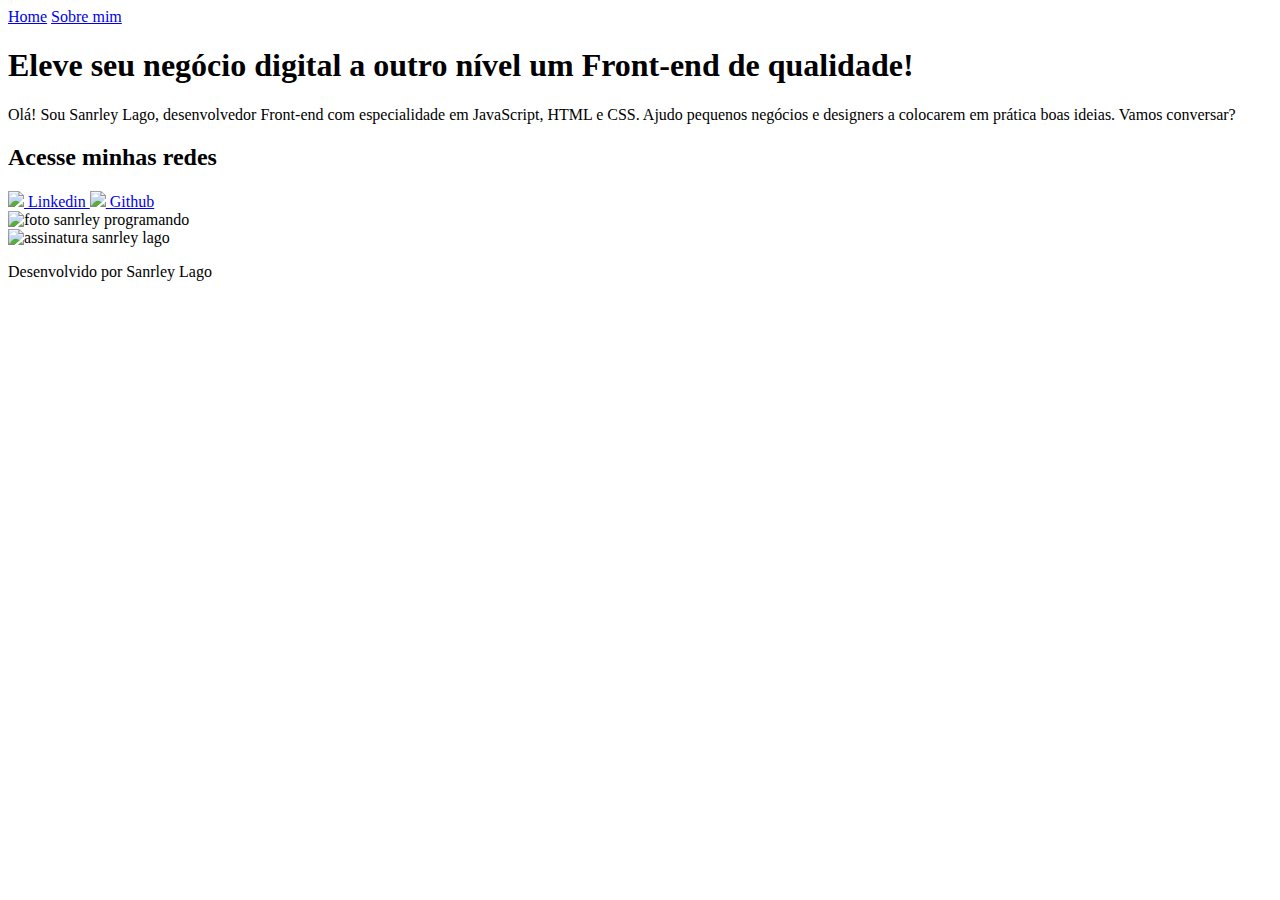
==== index.html @ ffd6ffa4 "Add files via upload" ====
<!DOCTYPE html>
<html lang="pt-br">
<head>
    <meta charset="UTF-8">
    <meta http-equiv="X-UA-Compatible" content="IE=edge">
    <meta name="viewport" content="width=device-width, initial-scale=1.0">
    <title>Sanrley Lago</title>
    <link rel="stylesheet" href="./styles/style.css">
</head>
<body>
    <header class="cabecalho">
        <nav class="cabecalho__menu">
            <a class="cabecalho__menu__link" href="index.html">Home</a>
            <a class="cabecalho__menu__link" href="about.html">Sobre mim</a>    
        </nav>
    </header>
        <main class="apresentacao">
            <section class="apresentacao__conteudo">
                    
                    <h1 class="apresentacao__conteudo__titulo">
                        Eleve seu negócio digital a outro nível <strong class="destaquetitulo"> um Front-end de qualidade!</strong>
                    </h1>
                    
                    <p class="apresentacao__conteudo__texto">Olá! Sou Sanrley Lago, desenvolvedor Front-end com especialidade em JavaScript, HTML e CSS.
                        Ajudo pequenos negócios e designers a colocarem em prática boas ideias. Vamos conversar?
                    </p>

                <div class="apresentacao__links">
                            
                            <h2 class="apresentacao__subtitulo">Acesse minhas redes</h2>

                    <a class="apresentacao__links__navegacao" href="https://www.linkedin.com/in/sanrleylago">
                        <img src="./assets/linkedin.png" class="iconelinkedin"> Linkedin </a>

                    <a class="apresentacao__links__navegacao" href="https://github.com/sanrleylago"> 
                        <img src="./assets/github.png" class="iconegit"> Github </a>
                </div>

            </section>
            <img src="./assets/fotoprincipal.jpg" alt="foto sanrley programando" class="fotoprincipal">
        </main>
    <footer class="rodape"> 
        <img src="./assets/assinaturafooter.png" alt="assinatura sanrley lago" class="assinaturafooter">
        <p class="desenvolvido">Desenvolvido por Sanrley Lago</p>
    </footer>
</body>
</html>
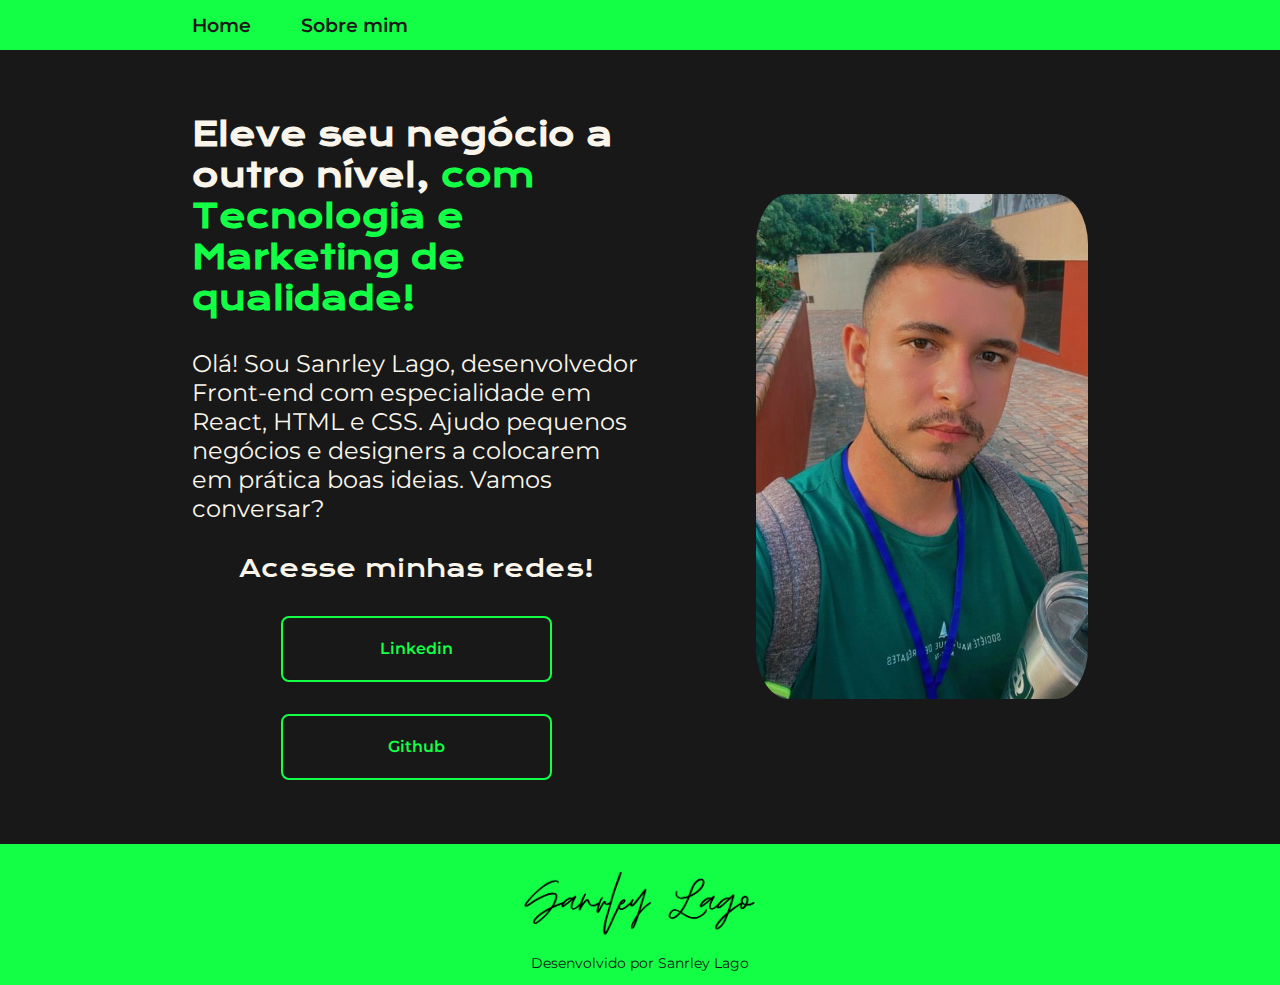
==== commit ead8015b: "REM" ====
--- a/index.html
+++ b/index.html
@@ -18,22 +18,25 @@
             <section class="apresentacao__conteudo">
                     
                     <h1 class="apresentacao__conteudo__titulo">
-                        Eleve seu negócio digital a outro nível <strong class="destaquetitulo"> um Front-end de qualidade!</strong>
+                        Eleve seu negócio a outro nível, <strong class="destaquetitulo"> com Tecnologia e Marketing de qualidade!</strong>
                     </h1>
+                    <p class="apresentacao__conteudo__texto">
+                        Olá! Sou Sanrley Lago, desenvolvedor
+                        Front-end com especialidade em React, HTML e
+                         CSS. Ajudo pequenos negócios e designers a
+                         colocarem em prática boas ideias. Vamos
+                         conversar?
+                    </p>
                     
-                    <p class="apresentacao__conteudo__texto">Olá! Sou Sanrley Lago, desenvolvedor Front-end com especialidade em JavaScript, HTML e CSS.
-                        Ajudo pequenos negócios e designers a colocarem em prática boas ideias. Vamos conversar?
-                    </p>
+                    
 
                 <div class="apresentacao__links">
                             
-                            <h2 class="apresentacao__subtitulo">Acesse minhas redes</h2>
+                            <h2 class="apresentacao__subtitulo">Acesse minhas redes!</h2>
 
-                    <a class="apresentacao__links__navegacao" href="https://www.linkedin.com/in/sanrleylago">
-                        <img src="./assets/linkedin.png" class="iconelinkedin"> Linkedin </a>
+                    <a class="apresentacao__links__navegacao" href="https://www.linkedin.com/in/sanrleylago"> Linkedin </a>
 
-                    <a class="apresentacao__links__navegacao" href="https://github.com/sanrleylago"> 
-                        <img src="./assets/github.png" class="iconegit"> Github </a>
+                    <a class="apresentacao__links__navegacao" href="https://github.com/sanrleylago"> Github </a>
                 </div>
 
             </section>
--- a/styles/style.css
+++ b/styles/style.css
@@ -0,0 +1,176 @@
+@import url('https://fonts.googleapis.com/css2?family=Krona+One&display=swap');
+@import url('https://fonts.googleapis.com/css2?family=Montserrat:wght@600&display=swap');
+
+:root {
+    --cor-primaria-- :#181818;
+    --cor-secundaria--: #12FF46;
+    --cor-terciaria--: #F9F5EB;
+    --cor-hover--:#12ff454d;
+}
+
+/*Reset simples do CSS */
+*{
+    padding: 0;
+    margin: 0;
+}
+
+body {
+    box-sizing: border-box;
+    /* height: 100vh; */
+    background-color: var(--cor-primaria--);
+}
+
+
+.cabecalho{
+    padding: 1% 0% 1% 15%;
+    background-color: var(--cor-secundaria--);
+    display: flex;
+    align-items: center;
+}
+
+.cabecalho__menu{
+    display: flex;
+    gap: 50px;
+   
+}
+
+.cabecalho__menu__link{
+    text-decoration: none;
+    font-family: 'Montserrat', sans-serif;
+    font-size: 1.2rem;
+    font-weight: 600;
+    color: var(--cor-primaria--);
+}
+
+
+
+/* INICIO DA APRESENTAÇÃO DO SITE*/
+
+.apresentacao {
+    padding: 5% 15%;
+    display: flex;
+    align-items: center;
+    justify-content: space-between;
+    gap: 50px;
+}
+
+.apresentacao__conteudo {
+    width: 50%;
+    display: flex;
+    flex-direction: column;
+    gap: 30px;
+}
+
+.apresentacao__conteudo__titulo {
+    font-size: 2.00rem;
+    font-family: 'Krona One', sans-serif;
+    color: var(--cor-terciaria--);
+}
+
+.destaquetitulo {
+    color: var(--cor-secundaria--);
+}
+
+.apresentacao__conteudo__texto {
+    font-size: 1.5rem;
+    font-family: 'Montserrat', sans-serif;
+    color: var(--cor-terciaria--);
+}
+
+
+.fotoprincipal {
+    width: 37%;
+    border-radius: 10%;
+}
+
+.apresentacao__links {
+    display: flex;
+    flex-direction: column;
+    align-items: center;
+    gap: 2rem;
+    justify-content: space-between;
+}
+
+.apresentacao__titulo {
+    font-family: 'Krona One', sans-serif;
+    color: var(--cor-secundaria--);
+}
+
+.apresentacao__subtitulo {
+    font-family: 'Krona One', sans-serif;
+    font-weight: 400;
+    font-size: 1.5rem;
+    color: var(--cor-terciaria--)
+}
+
+
+.apresentacao__links__navegacao {
+    display: flex;
+    justify-content: center;
+    border: 0.125rem solid var(--cor-secundaria--);
+    text-align: center;
+    border-radius: 0.5rem;
+    width: 50%;
+    font-size: 3rem 0;
+    padding: 1.34375rem;
+    text-decoration: none;
+    color: var(--cor-secundaria--);
+    font-family: 'Montserrat', sans-serif;
+    font-weight: 600;
+}
+
+.apresentacao__links__navegacao:hover {
+    background-color: var(--cor-hover--);
+}
+
+
+
+
+/*RODA PÉ DO SITE */
+
+
+.rodape {
+    display: flex;
+    flex-direction: column;
+    align-items: center;
+    gap: 0,3125rem;
+    padding: 0.3125rem 0 1% 0;
+    color: var(--cor-primaria--);
+    background-color: var(--cor-secundaria--);
+    font-family: 'Montserrat', sans-serif;
+    font-size: 0.75rem;
+    font-weight: 400;
+
+
+}
+
+.assinaturafooter {
+    height: 0,612rem;
+    width: 15rem;
+}
+
+.desenvolvido {
+    font-family: 'Montserrat', sans-serif;
+    color: var(--cor-primaria--);
+    font-size: 0.875rem;
+}
+
+@media ( max-width: 1200px ) {
+    
+    .cabecalho {
+        padding: 10%;
+    }
+
+    .cabecalho__menu {
+        justify-content: center;
+    }
+    
+    .apresentacao {
+        flex-direction: column-reverse;
+        padding: 5%;
+    }
+    
+    .apresentacao__conteudo {
+        width: auto;
+    }
+}